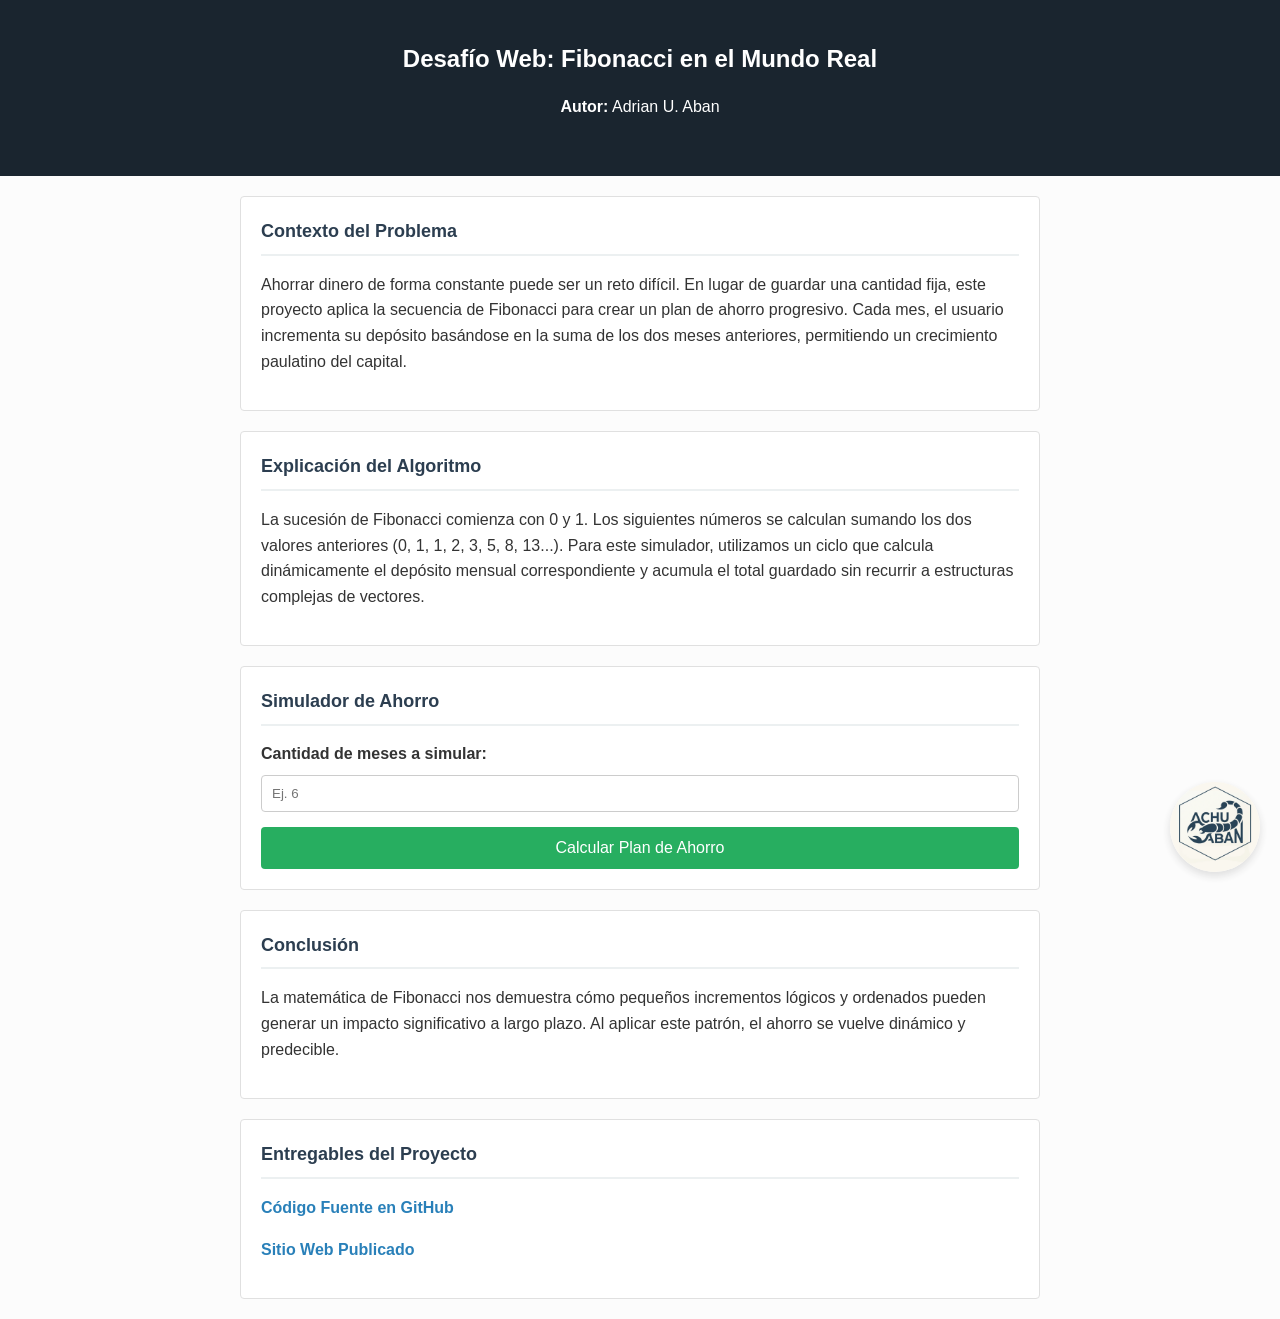
==== index.html @ 5b07b7e4 "Update index.html" ====
<!DOCTYPE html>
<html lang="es">
<head>
    <meta charset="UTF-8">
    <meta name="viewport" content="width=device-width, initial-scale=1.0">
    <title>Matemáticas que resuelven problemas: Fibonacci en el Ahorro</title>
    <link rel="stylesheet" href="css/estilos.css">
</head>
<body>

    <header>
        <h1>Desafío Web: Fibonacci en el Mundo Real</h1>
        <p><strong>Autor:</strong> Adrian U. Aban</p>
    </header>

    <main>
        <section class="seccion-info">
            <h2>Contexto del Problema</h2>
            <p>
                Ahorrar dinero de forma constante puede ser un reto difícil. En lugar de guardar una cantidad fija, 
                este proyecto aplica la secuencia de Fibonacci para crear un plan de ahorro progresivo. 
                Cada mes, el usuario incrementa su depósito basándose en la suma de los dos meses anteriores, 
                permitiendo un crecimiento paulatino del capital.
            </p>
        </section>

        <section class="seccion-info">
            <h2>Explicación del Algoritmo</h2>
            <p>
                La sucesión de Fibonacci comienza con 0 y 1. Los siguientes números se calculan sumando los dos valores 
                anteriores (0, 1, 1, 2, 3, 5, 8, 13...). Para este simulador, utilizamos un ciclo que calcula dinámicamente 
                el depósito mensual correspondiente y acumula el total guardado sin recurrir a estructuras complejas de vectores.
            </p>
        </section>

        <section class="seccion-formulario">
            <h2>Simulador de Ahorro</h2>
            <form id="formularioAhorro" onsubmit="return false;">
                <label for="meses">Cantidad de meses a simular:</label>
                <input type="number" id="meses" min="1" max="36" placeholder="Ej. 6" required>
                
                <button type="button" id="btnCalcular">Calcular Plan de Ahorro</button>
            </form>
        </section>

        <section id="seccionResultado" class="seccion-resultado">
            <h2>Resultado de la Simulación</h2>
            <div id="resultadoAcumulado"></div>
            <div id="resultadoDetalle"></div>
        </section>

        <section class="seccion-info">
            <h2>Conclusión</h2>
            <p>
                La matemática de Fibonacci nos demuestra cómo pequeños incrementos lógicos y ordenados pueden generar 
                un impacto significativo a largo plazo. Al aplicar este patrón, el ahorro se vuelve dinámico y predecible.
            </p>
        </section>

        <section class="seccion-enlaces">
            <h2>Entregables del Proyecto</h2>
            <p><a id="linkGit" href="https://github.com/adrianaban-byte/desafio-fibonacci-primos" target="_blank">Código Fuente en GitHub</a></p>
            <p><a id="linkDeploy" href="https://adrianaban-byte.github.io/desafio-fibonacci-primos/" target="_blank">Sitio Web Publicado</a></p>
        </section>
    </main>

   <div class="contenedor-imagen-movil">
        <img src="imagen/Achu_Aban.png" alt="Icono Ahorro" id="imagenDecorativa">
    </div>

    <script src="js/script.js"></script>
</body>
</html>
---- css/estilos.css ----
body {
    font-family: 'Segoe UI', Tahoma, Geneva, Verdana, sans-serif;
    line-height: 1.6;
    color: #333333;
    background-color: #fcfcfc;
    margin: 0;
    padding: 0;
}

header {
    background-color: #1a252f;
    color: #ffffff;
    text-align: center;
    padding: 40px 20px;
}

header h1 {
    margin: 0;
    font-size: 24px;
}

main {
    max-width: 800px;
    margin: 20px auto;
    padding: 0 20px;
}


.seccion-info, .seccion-formulario, .seccion-resultado, .seccion-enlaces {
    background-color: #ffffff;
    border: 1px solid #e0e0e0;
    border-radius: 4px;
    padding: 20px;
    margin-bottom: 20px;
}

h2 {
    color: #2c3e50;
    margin-top: 0;
    border-bottom: 2px solid #ecf0f1;
    padding-bottom: 8px;
    font-size: 18px;
}


label {
    display: block;
    margin-bottom: 8px;
    font-weight: bold;
}

input[type="number"] {
    width: 100%;
    padding: 10px;
    margin-bottom: 15px;
    border: 1px solid #cccccc;
    border-radius: 4px;
    box-sizing: border-box;
}

button {
    background-color: #27ae60;
    color: white;
    padding: 12px 20px;
    border: none;
    border-radius: 4px;
    cursor: pointer;
    font-size: 16px;
    width: 100%;
}

button:hover {
    background-color: #219653;
}


.seccion-resultado {
    display: none; 
    background-color: #f9f9f9;
    border-left: 5px solid #27ae60;
}

.mes-item {
    padding: 6px 0;
    border-bottom: 1px dashed #dddddd;
}


a {
    color: #2980b9;
    text-decoration: none;
    font-weight: bold;
}

a:hover {
    text-decoration: underline;
}



.contenedor-imagen-movil {
    position: fixed;      
    bottom: 20px;          
    right: 20px;            
    z-index: 1000;          
}

#imagenDecorativa {
    width: 90px;           
    height: auto;
    border-radius: 50%;     
    box-shadow: 0px 4px 10px rgba(0,0,0,0.15); 
    opacity: 0.85;
    transition: transform 0.3s ease, opacity 0.3s ease;
}


#imagenDecorativa:hover {
    transform: scale(1.1);  
    opacity: 1;            

}


@media (max-width: 600px) {
    main {
        margin: 10px auto;
        padding: 0 10px;
    }
    
    header h1 {
        font-size: 20px;
    }
    
    button {
        font-size: 14px;
    }
}
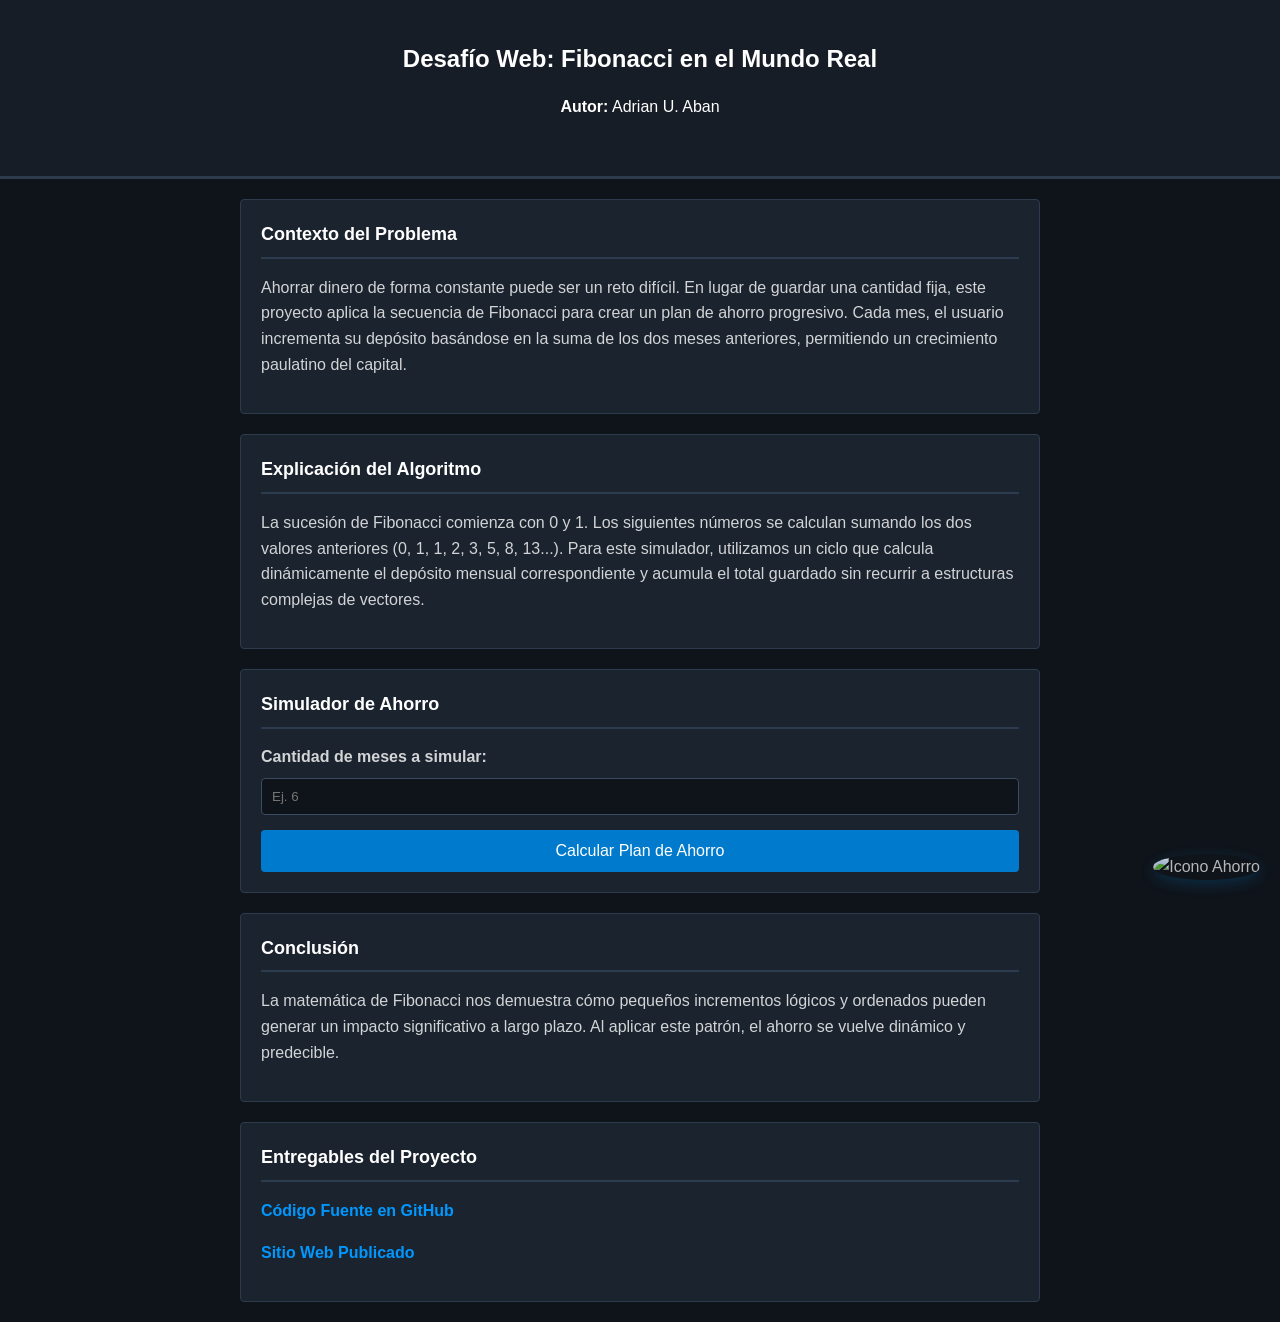
==== commit b29d73ef: "Add files via upload" ====
--- a/index.html
+++ b/index.html
@@ -59,15 +59,15 @@
 
         <section class="seccion-enlaces">
             <h2>Entregables del Proyecto</h2>
-            <p><a id="linkGit" href="https://github.com/adrianaban-byte/desafio-fibonacci-primos" target="_blank">Código Fuente en GitHub</a></p>
-            <p><a id="linkDeploy" href="https://adrianaban-byte.github.io/desafio-fibonacci-primos/" target="_blank">Sitio Web Publicado</a></p>
+            <p><a id="linkGit" href="https://github.com/tu-usuario/desafio-fibonacci-primos" target="_blank">Código Fuente en GitHub</a></p>
+            <p><a id="linkDeploy" href="https://tu-usuario.github.io/desafio-fibonacci-primos/" target="_blank">Sitio Web Publicado</a></p>
         </section>
     </main>
 
    <div class="contenedor-imagen-movil">
-        <img src="imagen/Achu_Aban.png" alt="Icono Ahorro" id="imagenDecorativa">
+        <img src="C:\Users\ADRIAN\My project (1)\proyecto\imagen\Achu_Aban.png" alt="Icono Ahorro" id="imagenDecorativa">
     </div>
 
     <script src="js/script.js"></script>
 </body>
-</html>
+</html>
--- a/css/estilos.css
+++ b/css/estilos.css
@@ -1,18 +1,19 @@
-
+/* Configuración de la página - Estilo Hollow Knight */
 body {
     font-family: 'Segoe UI', Tahoma, Geneva, Verdana, sans-serif;
     line-height: 1.6;
-    color: #333333;
-    background-color: #fcfcfc;
+    color: #d2d4d6;             /* Gris claro */
+    background-color: #0f141a;  /* Gris oscuro profundo */
     margin: 0;
     padding: 0;
 }
 
 header {
-    background-color: #1a252f;
+    background-color: #161d26;  /* Gris intermedio */
     color: #ffffff;
     text-align: center;
     padding: 40px 20px;
+    border-bottom: 3px solid #2d3b4e; /* Línea metálica */
 }
 
 header h1 {
@@ -26,24 +27,24 @@
     padding: 0 20px;
 }
 
-
+/* Cajas de las secciones */
 .seccion-info, .seccion-formulario, .seccion-resultado, .seccion-enlaces {
-    background-color: #ffffff;
-    border: 1px solid #e0e0e0;
+    background-color: #1b232e;  /* Fondo de cada bloque */
+    border: 1px solid #2d3b4e;  /* Borde de los bloques */
     border-radius: 4px;
     padding: 20px;
     margin-bottom: 20px;
 }
 
 h2 {
-    color: #2c3e50;
+    color: #ffffff;
     margin-top: 0;
-    border-bottom: 2px solid #ecf0f1;
+    border-bottom: 2px solid #2d3b4e;
     padding-bottom: 8px;
     font-size: 18px;
 }
 
-
+/* Estilos del formulario */
 label {
     display: block;
     margin-bottom: 8px;
@@ -54,13 +55,16 @@
     width: 100%;
     padding: 10px;
     margin-bottom: 15px;
-    border: 1px solid #cccccc;
+    background-color: #0f141a;
+    color: #ffffff;
+    border: 1px solid #3a4b63;
     border-radius: 4px;
     box-sizing: border-box;
 }
 
+/* Botón estilo alma azul */
 button {
-    background-color: #27ae60;
+    background-color: #007acc;  /* Azul brillante */
     color: white;
     padding: 12px 20px;
     border: none;
@@ -71,24 +75,26 @@
 }
 
 button:hover {
-    background-color: #219653;
+    background-color: #0098ff;  /* Azul claro al pasar el mouse */
 }
 
-
+/* Bloque de respuestas oculto al inicio */
 .seccion-resultado {
     display: none; 
-    background-color: #f9f9f9;
-    border-left: 5px solid #27ae60;
+    background-color: #161d26;
+    border-left: 5px solid #007acc;
 }
 
-.mes-item {
-    padding: 6px 0;
-    border-bottom: 1px dashed #dddddd;
+#resultado {
+    font-size: 18px;
+    font-weight: bold;
+    padding: 10px;
+    border-radius: 4px;
 }
 
-
+/* Enlaces */
 a {
-    color: #2980b9;
+    color: #0098ff;
     text-decoration: none;
     font-weight: bold;
 }
@@ -97,42 +103,37 @@
     text-decoration: underline;
 }
 
-
-
+/* Imagen en la esquina que se mueve con la pantalla */
 .contenedor-imagen-movil {
-    position: fixed;      
-    bottom: 20px;          
-    right: 20px;            
-    z-index: 1000;          
+    position: fixed;     /* La fija en la pantalla */
+    bottom: 20px;        /* Distancia abajo */
+    right: 20px;         /* Distancia a la derecha */
+    z-index: 1000;       /* Queda encima del texto */
 }
 
 #imagenDecorativa {
-    width: 90px;           
+    width: 90px;
     height: auto;
-    border-radius: 50%;     
-    box-shadow: 0px 4px 10px rgba(0,0,0,0.15); 
+    border-radius: 50%;
+    box-shadow: 0px 4px 15px rgba(0, 122, 204, 0.3); /* Brillo azul suave */
     opacity: 0.85;
-    transition: transform 0.3s ease, opacity 0.3s ease;
+    transition: transform 0.3s ease;
 }
 
-
 #imagenDecorativa:hover {
-    transform: scale(1.1);  
-    opacity: 1;            
-
+    transform: scale(1.1); /* Crece un poco al pasar el mouse */
+    opacity: 1;
 }
 
-
+/* Diseño para celulares (Sin usar Flexbox o Grid) */
 @media (max-width: 600px) {
     main {
         margin: 10px auto;
         padding: 0 10px;
     }
-    
     header h1 {
         font-size: 20px;
     }
-    
     button {
         font-size: 14px;
     }
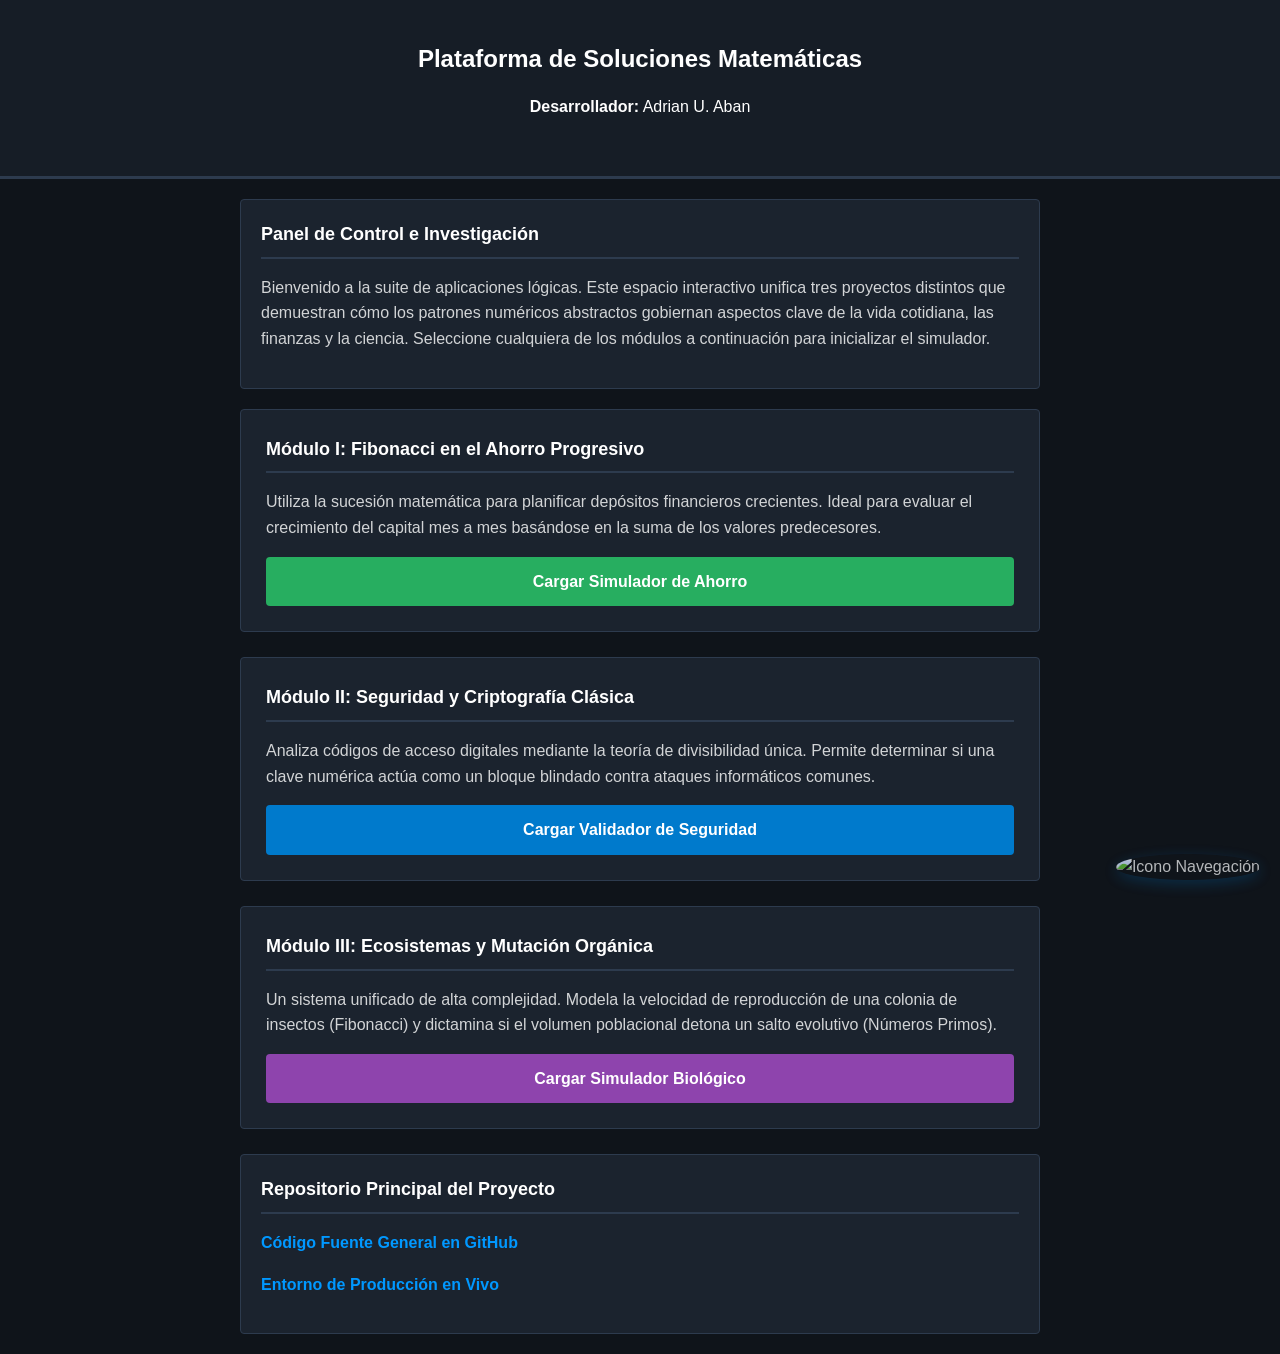
==== commit 1a0682bb: "Add files via upload" ====
--- a/index.html
+++ b/index.html
@@ -3,71 +3,87 @@
 <head>
     <meta charset="UTF-8">
     <meta name="viewport" content="width=device-width, initial-scale=1.0">
-    <title>Matemáticas que resuelven problemas: Fibonacci en el Ahorro</title>
+    <title>Plataforma de Desafíos Matemáticos</title>
     <link rel="stylesheet" href="css/estilos.css">
+    <style>
+        /* Estilos adicionales específicos para los bloques de selección del menú */
+        .tarjeta-proyecto {
+            margin-bottom: 25px;
+            padding: 25px;
+            transition: transform 0.3s ease, border-color 0.3s ease;
+        }
+        .tarjeta-proyecto:hover {
+            transform: translateY(-4px);
+            border-color: #007acc; /* Resplandor al pasar el mouse */
+        }
+        .btn-navegacion {
+            display: block;
+            text-align: center;
+            text-decoration: none;
+            margin-top: 15px;
+            box-sizing: border-box;
+        }
+    </style>
 </head>
 <body>
 
     <header>
-        <h1>Desafío Web: Fibonacci en el Mundo Real</h1>
-        <p><strong>Autor:</strong> Adrian U. Aban</p>
+        <h1>Plataforma de Soluciones Matemáticas</h1>
+        <p><strong>Desarrollador:</strong> Adrian U. Aban</p>
     </header>
 
     <main>
         <section class="seccion-info">
-            <h2>Contexto del Problema</h2>
+            <h2>Panel de Control e Investigación</h2>
             <p>
-                Ahorrar dinero de forma constante puede ser un reto difícil. En lugar de guardar una cantidad fija, 
-                este proyecto aplica la secuencia de Fibonacci para crear un plan de ahorro progresivo. 
-                Cada mes, el usuario incrementa su depósito basándose en la suma de los dos meses anteriores, 
-                permitiendo un crecimiento paulatino del capital.
+                Bienvenido a la suite de aplicaciones lógicas. Este espacio interactivo unifica tres proyectos 
+                distintos que demuestran cómo los patrones numéricos abstractos gobiernan aspectos clave de la vida cotidiana, 
+                las finanzas y la ciencia. Seleccione cualquiera de los módulos a continuación para inicializar el simulador.
             </p>
         </section>
 
-        <section class="seccion-info">
-            <h2>Explicación del Algoritmo</h2>
+        <section class="seccion-formulario tarjeta-proyecto">
+            <h2>Módulo I: Fibonacci en el Ahorro Progresivo</h2>
             <p>
-                La sucesión de Fibonacci comienza con 0 y 1. Los siguientes números se calculan sumando los dos valores 
-                anteriores (0, 1, 1, 2, 3, 5, 8, 13...). Para este simulador, utilizamos un ciclo que calcula dinámicamente 
-                el depósito mensual correspondiente y acumula el total guardado sin recurrir a estructuras complejas de vectores.
+                Utiliza la sucesión matemática para planificar depósitos financieros crecientes. Ideal para 
+                evaluar el crecimiento del capital mes a mes basándose en la suma de los valores predecesores.
             </p>
+            <a href="index1.html" class="btn-navegacion" style="background-color: #27ae60; color: white; padding: 12px; border-radius: 4px; font-weight: bold;">
+                Cargar Simulador de Ahorro
+            </a>
         </section>
 
-        <section class="seccion-formulario">
-            <h2>Simulador de Ahorro</h2>
-            <form id="formularioAhorro" onsubmit="return false;">
-                <label for="meses">Cantidad de meses a simular:</label>
-                <input type="number" id="meses" min="1" max="36" placeholder="Ej. 6" required>
-                
-                <button type="button" id="btnCalcular">Calcular Plan de Ahorro</button>
-            </form>
+        <section class="seccion-formulario tarjeta-proyecto">
+            <h2>Módulo II: Seguridad y Criptografía Clásica</h2>
+            <p>
+                Analiza códigos de acceso digitales mediante la teoría de divisibilidad única. Permite determinar si una 
+                clave numérica actúa como un bloque blindado contra ataques informáticos comunes.
+            </p>
+            <a href="index2.html" class="btn-navegacion" style="background-color: #007acc; color: white; padding: 12px; border-radius: 4px; font-weight: bold;">
+                Cargar Validador de Seguridad
+            </a>
         </section>
 
-        <section id="seccionResultado" class="seccion-resultado">
-            <h2>Resultado de la Simulación</h2>
-            <div id="resultadoAcumulado"></div>
-            <div id="resultadoDetalle"></div>
-        </section>
-
-        <section class="seccion-info">
-            <h2>Conclusión</h2>
+        <section class="seccion-formulario tarjeta-proyecto">
+            <h2>Módulo III: Ecosistemas y Mutación Orgánica</h2>
             <p>
-                La matemática de Fibonacci nos demuestra cómo pequeños incrementos lógicos y ordenados pueden generar 
-                un impacto significativo a largo plazo. Al aplicar este patrón, el ahorro se vuelve dinámico y predecible.
+                Un sistema unificado de alta complejidad. Modela la velocidad de reproducción de una colonia de insectos 
+                (Fibonacci) y dictamina si el volumen poblacional detona un salto evolutivo (Números Primos).
             </p>
+            <a href="index3.html" class="btn-navegacion" style="background-color: #8e44ad; color: white; padding: 12px; border-radius: 4px; font-weight: bold;">
+                Cargar Simulador Biológico
+            </a>
         </section>
 
         <section class="seccion-enlaces">
-            <h2>Entregables del Proyecto</h2>
-            <p><a id="linkGit" href="https://github.com/tu-usuario/desafio-fibonacci-primos" target="_blank">Código Fuente en GitHub</a></p>
-            <p><a id="linkDeploy" href="https://tu-usuario.github.io/desafio-fibonacci-primos/" target="_blank">Sitio Web Publicado</a></p>
+            <h2>Repositorio Principal del Proyecto</h2>
+            <p><a id="linkGit" href="https://github.com/tu-usuario/desafio-fibonacci-primos" target="_blank">Código Fuente General en GitHub</a></p>
+            <p><a id="linkDeploy" href="https://tu-usuario.github.io/desafio-fibonacci-primos/" target="_blank">Entorno de Producción en Vivo</a></p>
         </section>
     </main>
 
-   <div class="contenedor-imagen-movil">
-        <img src="C:\Users\ADRIAN\My project (1)\proyecto\imagen\Achu_Aban.png" alt="Icono Ahorro" id="imagenDecorativa">
+    <div class="contenedor-imagen-movil">
+        <img src="tu_imagen.png" alt="Icono Navegación" id="imagenDecorativa">
     </div>
 
-    <script src="js/script.js"></script>
-</body>
-</html>+</body>
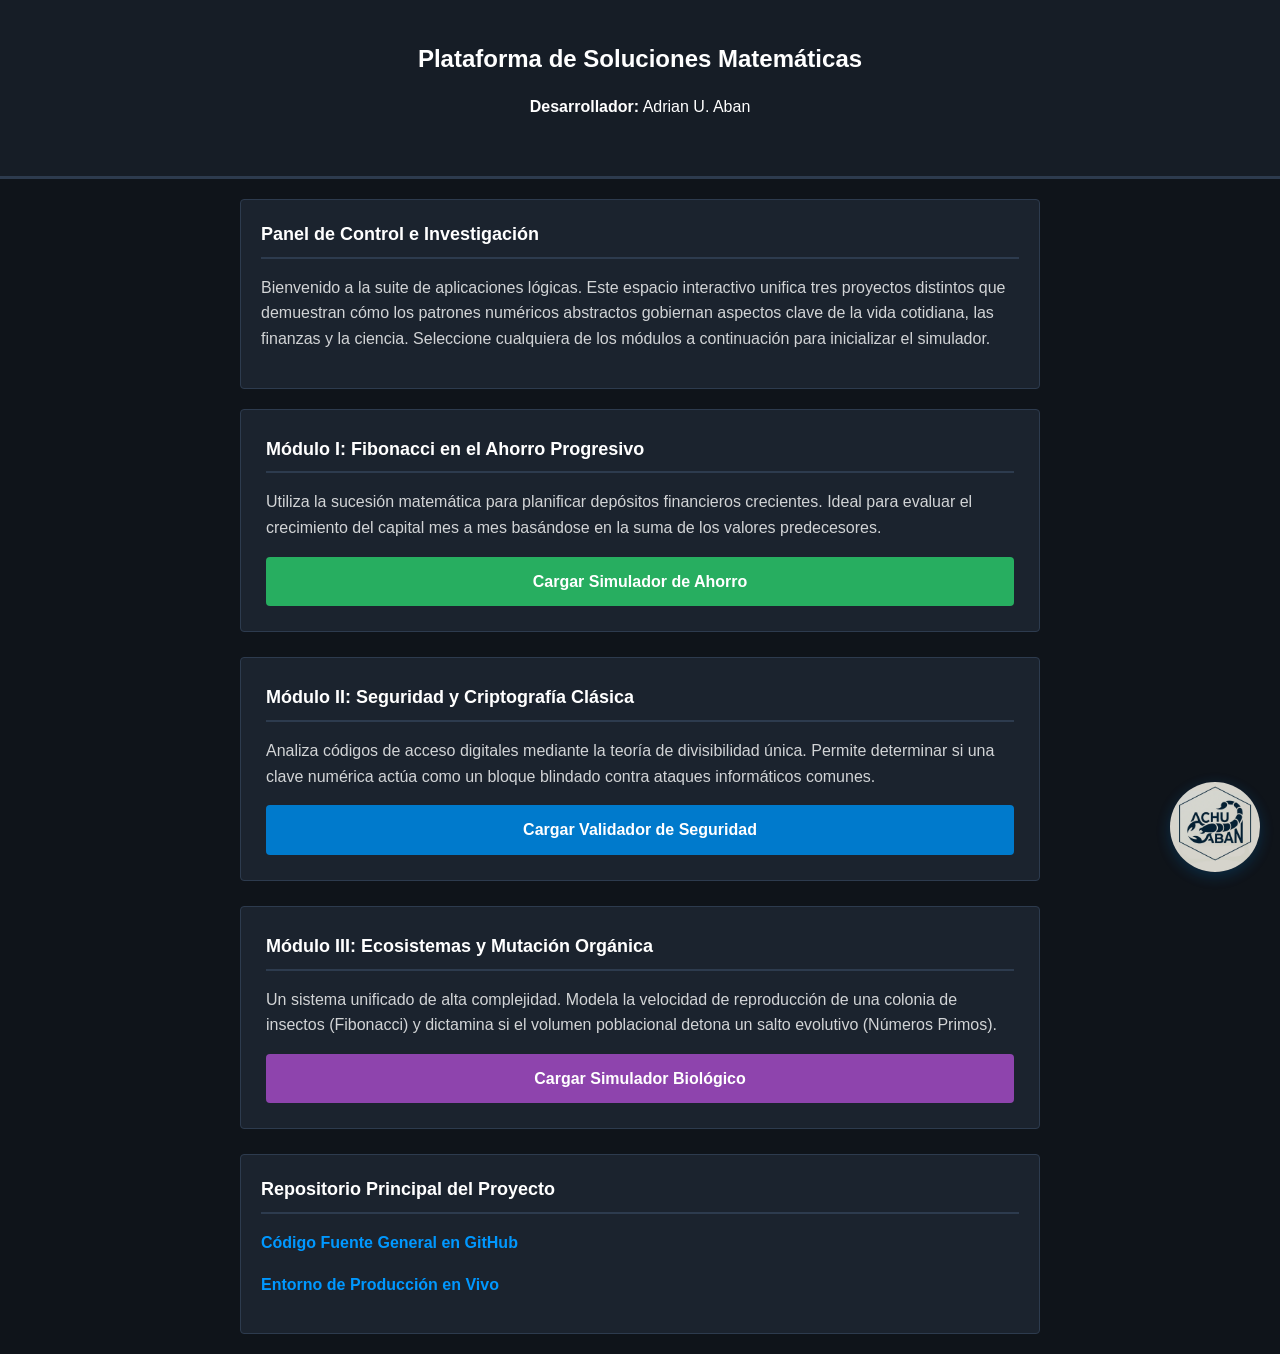
==== commit 77d5a027: "Update index.html" ====
--- a/index.html
+++ b/index.html
@@ -77,13 +77,13 @@
 
         <section class="seccion-enlaces">
             <h2>Repositorio Principal del Proyecto</h2>
-            <p><a id="linkGit" href="https://github.com/tu-usuario/desafio-fibonacci-primos" target="_blank">Código Fuente General en GitHub</a></p>
+            <p><a id="linkGit" href="https://github.com/adrianaban-byte/desafio-fibonacci-primos" target="_blank">Código Fuente General en GitHub</a></p>
             <p><a id="linkDeploy" href="https://tu-usuario.github.io/desafio-fibonacci-primos/" target="_blank">Entorno de Producción en Vivo</a></p>
         </section>
     </main>
 
     <div class="contenedor-imagen-movil">
-        <img src="tu_imagen.png" alt="Icono Navegación" id="imagenDecorativa">
+        <img src="imagen/Achu_Aban.png" alt="Icono Navegación" id="imagenDecorativa">
     </div>
 
-</body>+</body>
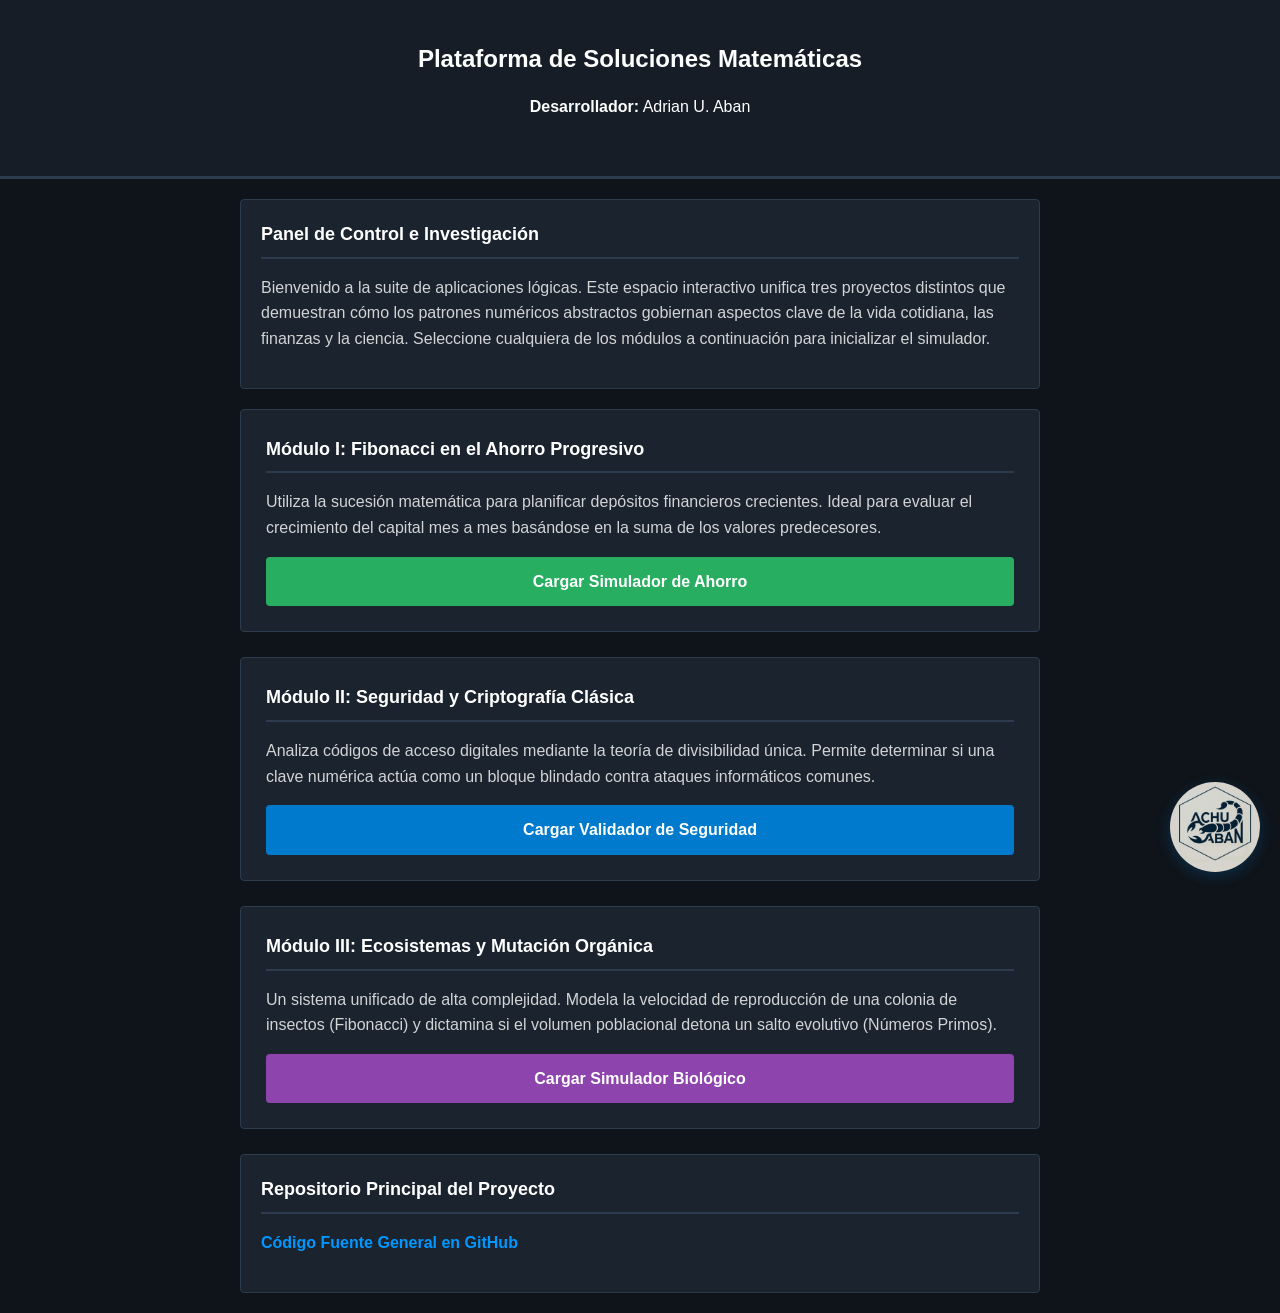
==== commit f116621a: "Fix HTML structure and content consistency" ====
--- a/index.html
+++ b/index.html
@@ -78,7 +78,6 @@
         <section class="seccion-enlaces">
             <h2>Repositorio Principal del Proyecto</h2>
             <p><a id="linkGit" href="https://github.com/adrianaban-byte/desafio-fibonacci-primos" target="_blank">Código Fuente General en GitHub</a></p>
-            <p><a id="linkDeploy" href="https://tu-usuario.github.io/desafio-fibonacci-primos/" target="_blank">Entorno de Producción en Vivo</a></p>
         </section>
     </main>
 
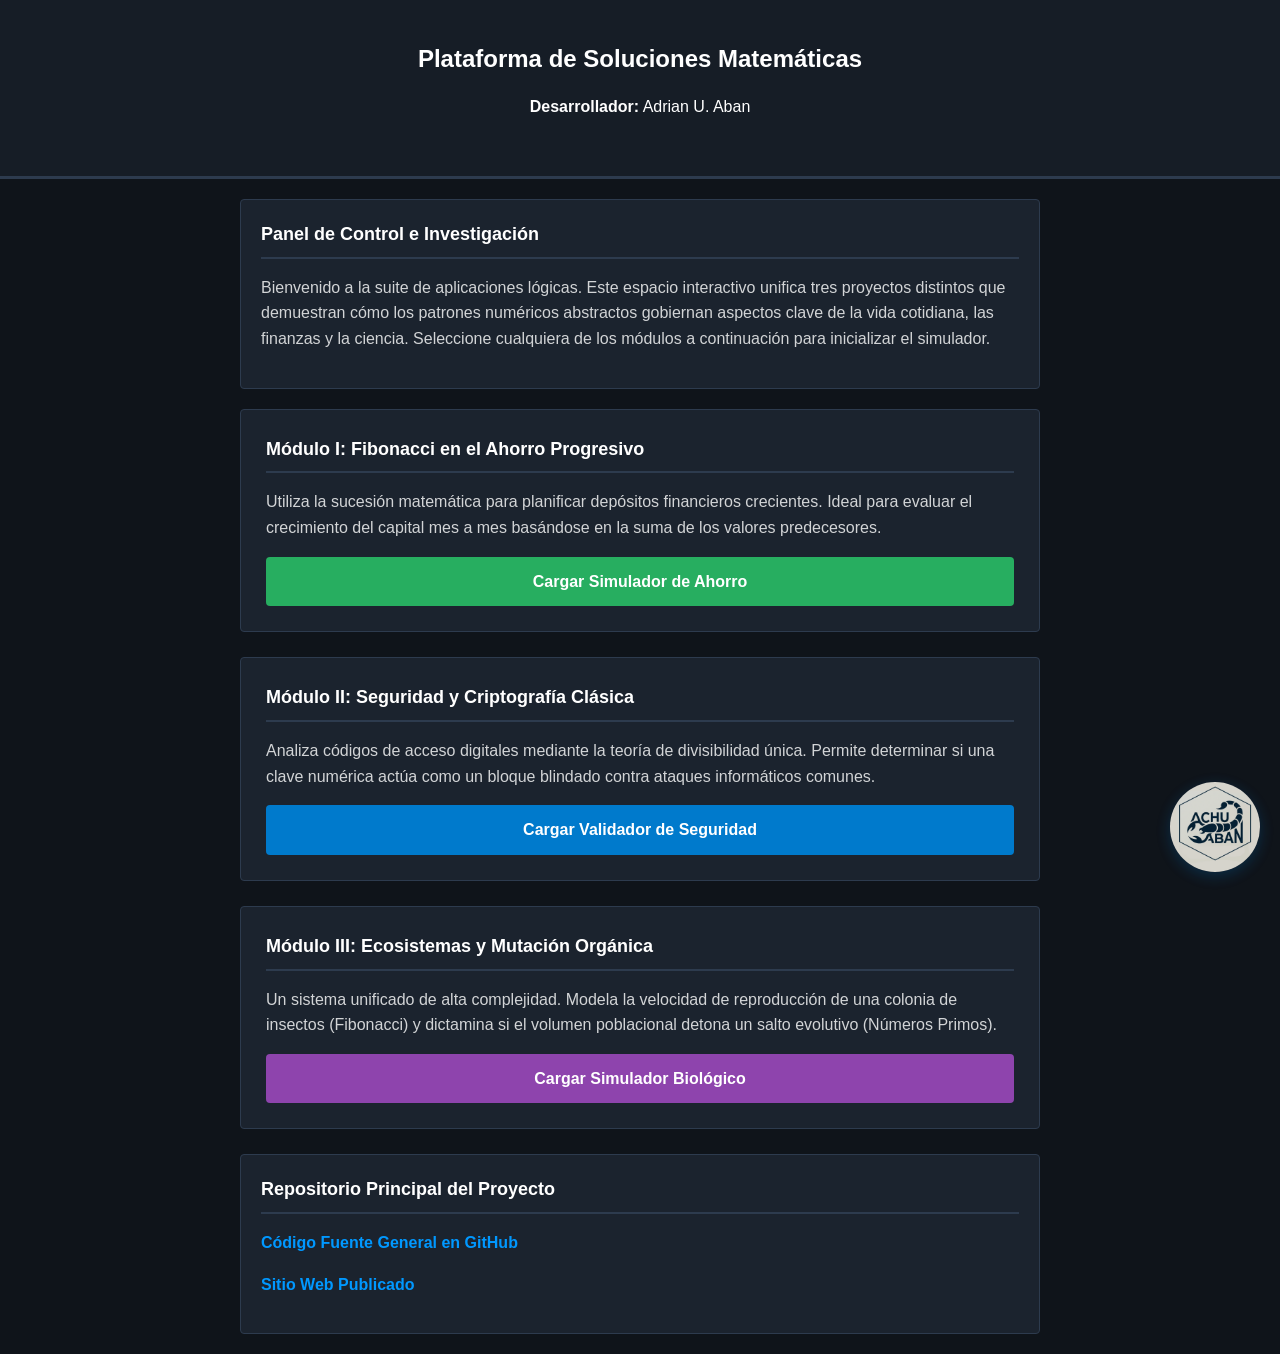
==== commit 837b4ad3: "Add link to published website in index.html Added a link to the published website in the main sectio" ====
--- a/index.html
+++ b/index.html
@@ -78,6 +78,7 @@
         <section class="seccion-enlaces">
             <h2>Repositorio Principal del Proyecto</h2>
             <p><a id="linkGit" href="https://github.com/adrianaban-byte/desafio-fibonacci-primos" target="_blank">Código Fuente General en GitHub</a></p>
+            <p><a id="linkDeploy" href="https://adrianaban-byte.github.io/desafio-fibonacci-primos/" target="_blank">Sitio Web Publicado</a></p>
         </section>
     </main>
 
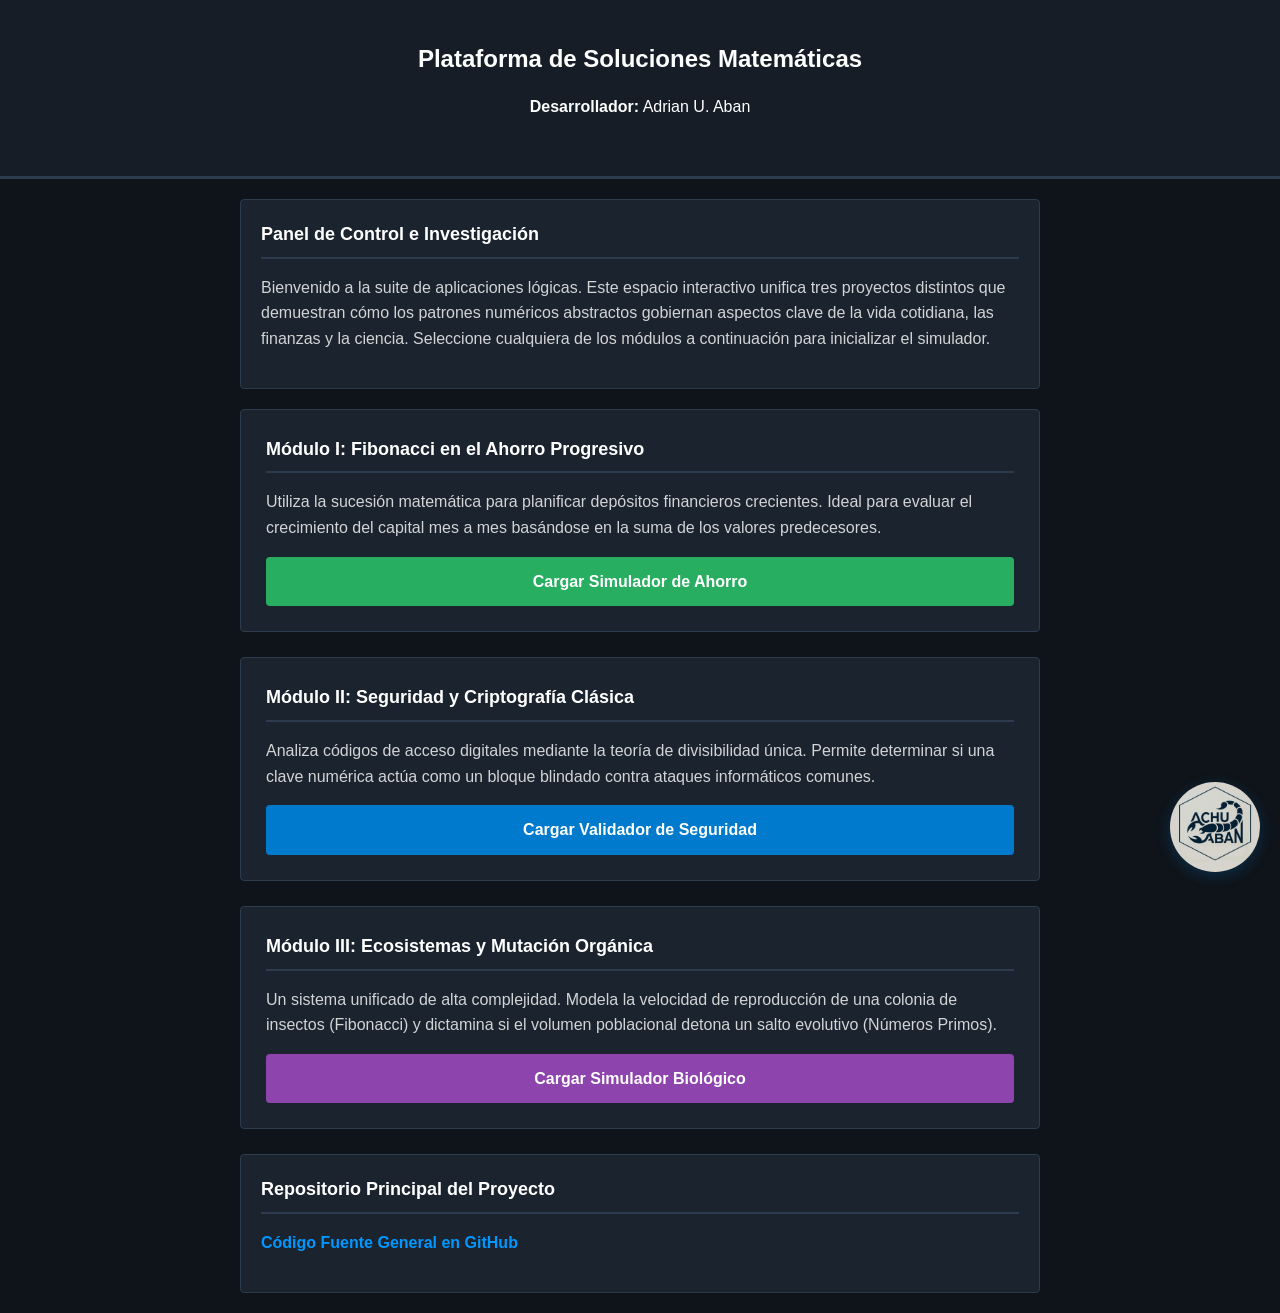
==== commit fcb98d70: "Fix HTML structure and update project descriptions" ====
--- a/index.html
+++ b/index.html
@@ -78,7 +78,6 @@
         <section class="seccion-enlaces">
             <h2>Repositorio Principal del Proyecto</h2>
             <p><a id="linkGit" href="https://github.com/adrianaban-byte/desafio-fibonacci-primos" target="_blank">Código Fuente General en GitHub</a></p>
-            <p><a id="linkDeploy" href="https://adrianaban-byte.github.io/desafio-fibonacci-primos/" target="_blank">Sitio Web Publicado</a></p>
         </section>
     </main>
 
